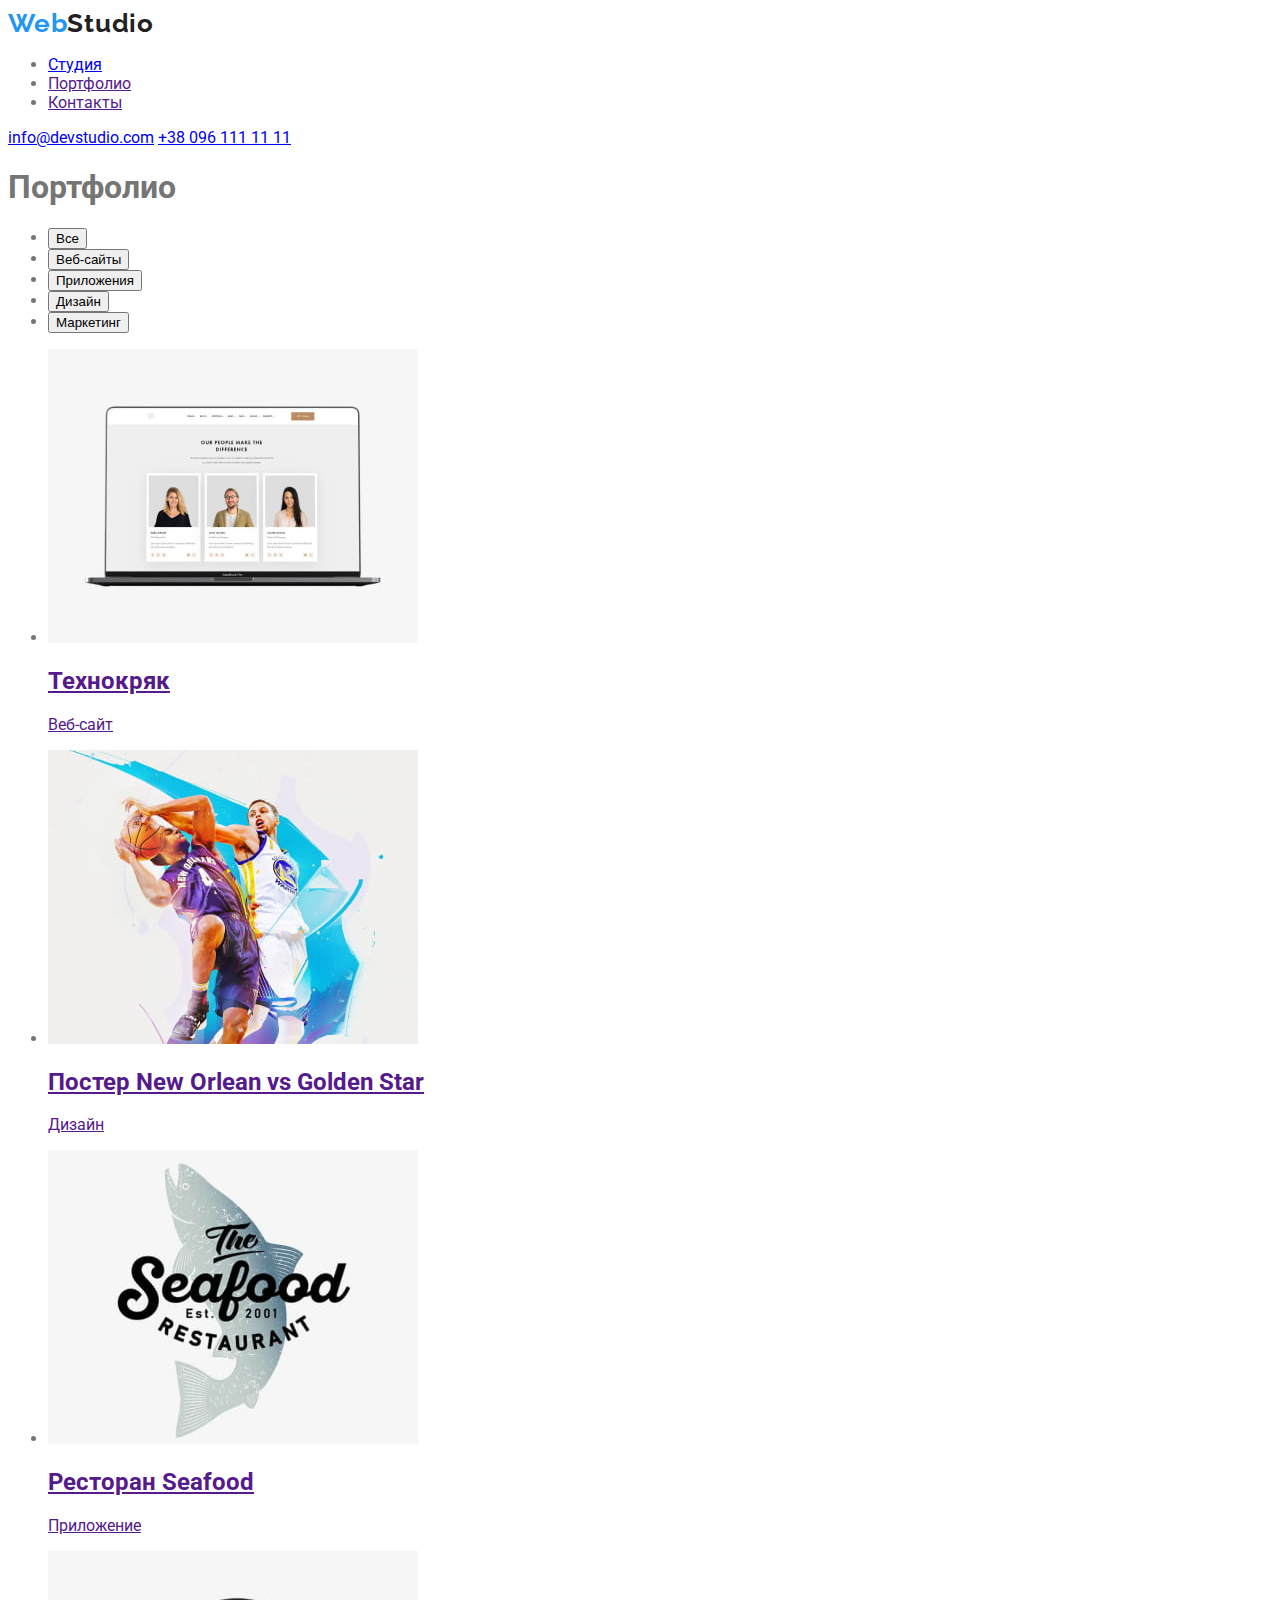
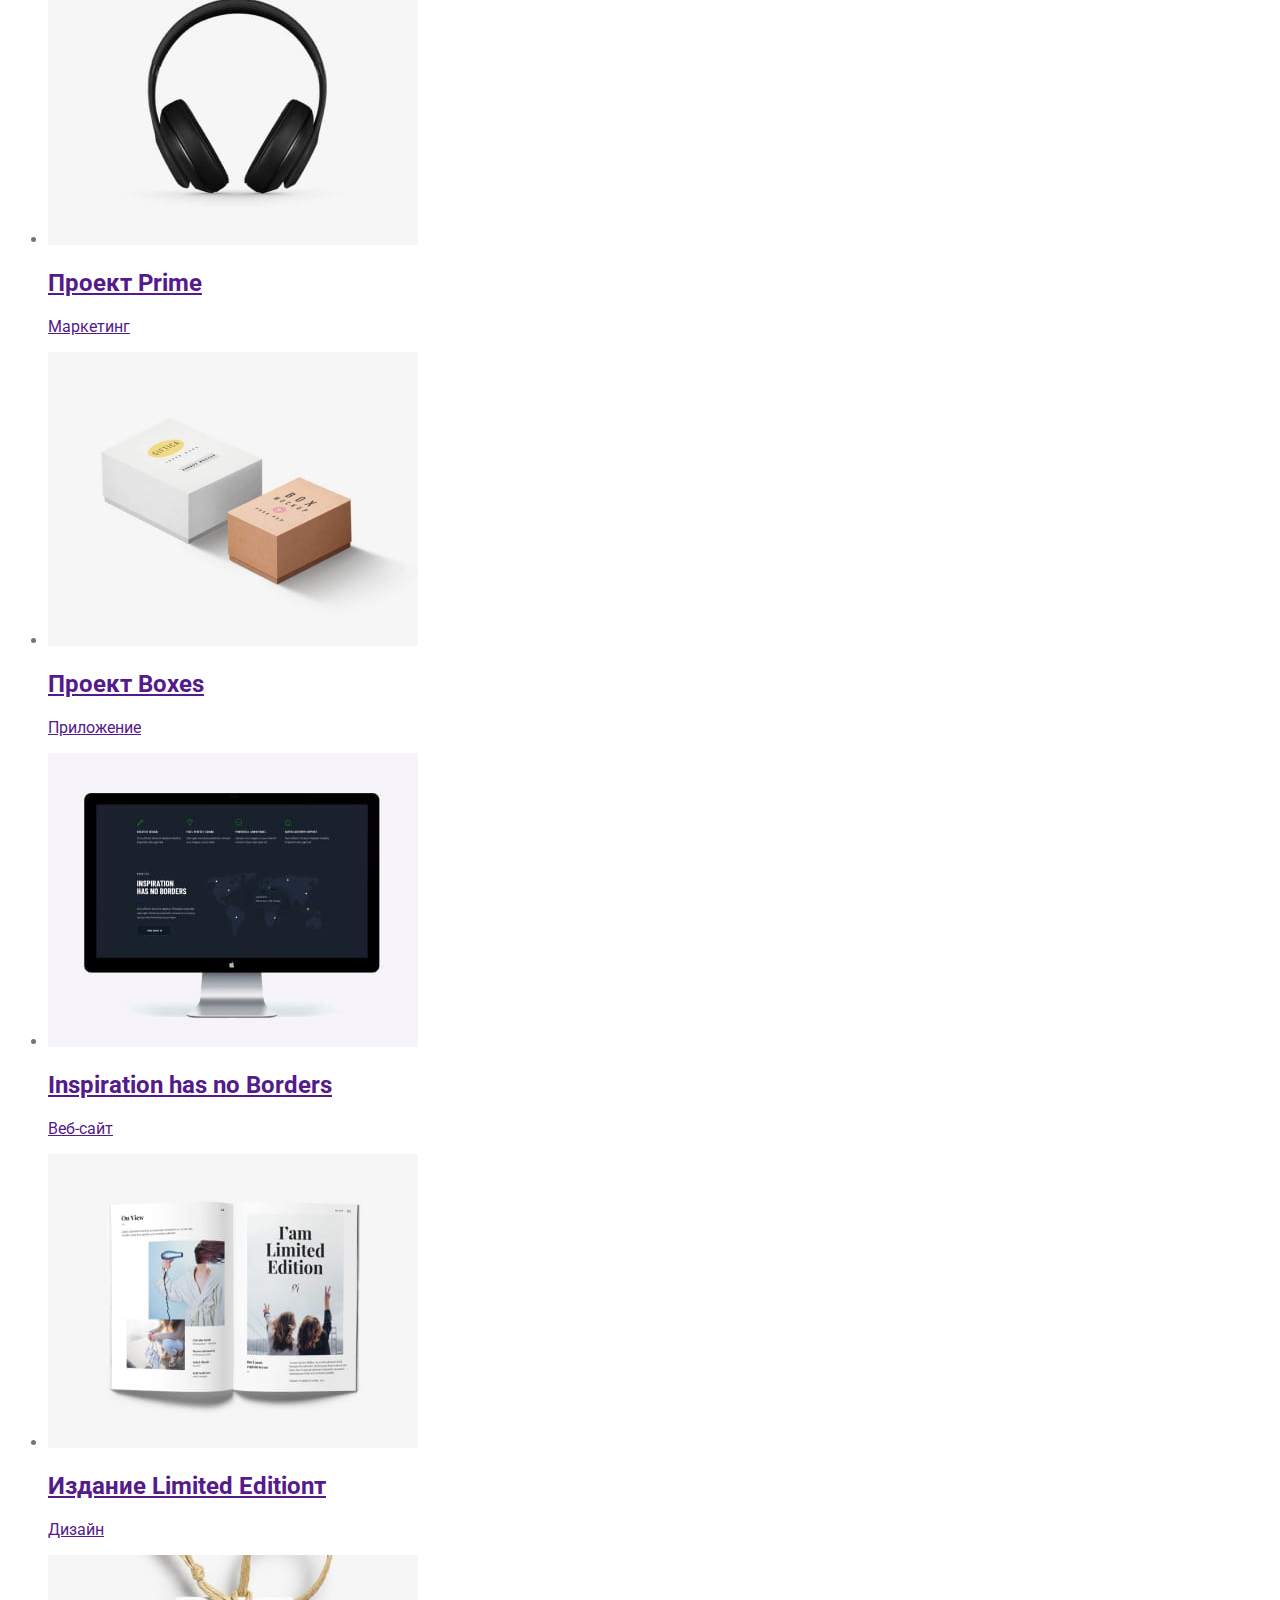
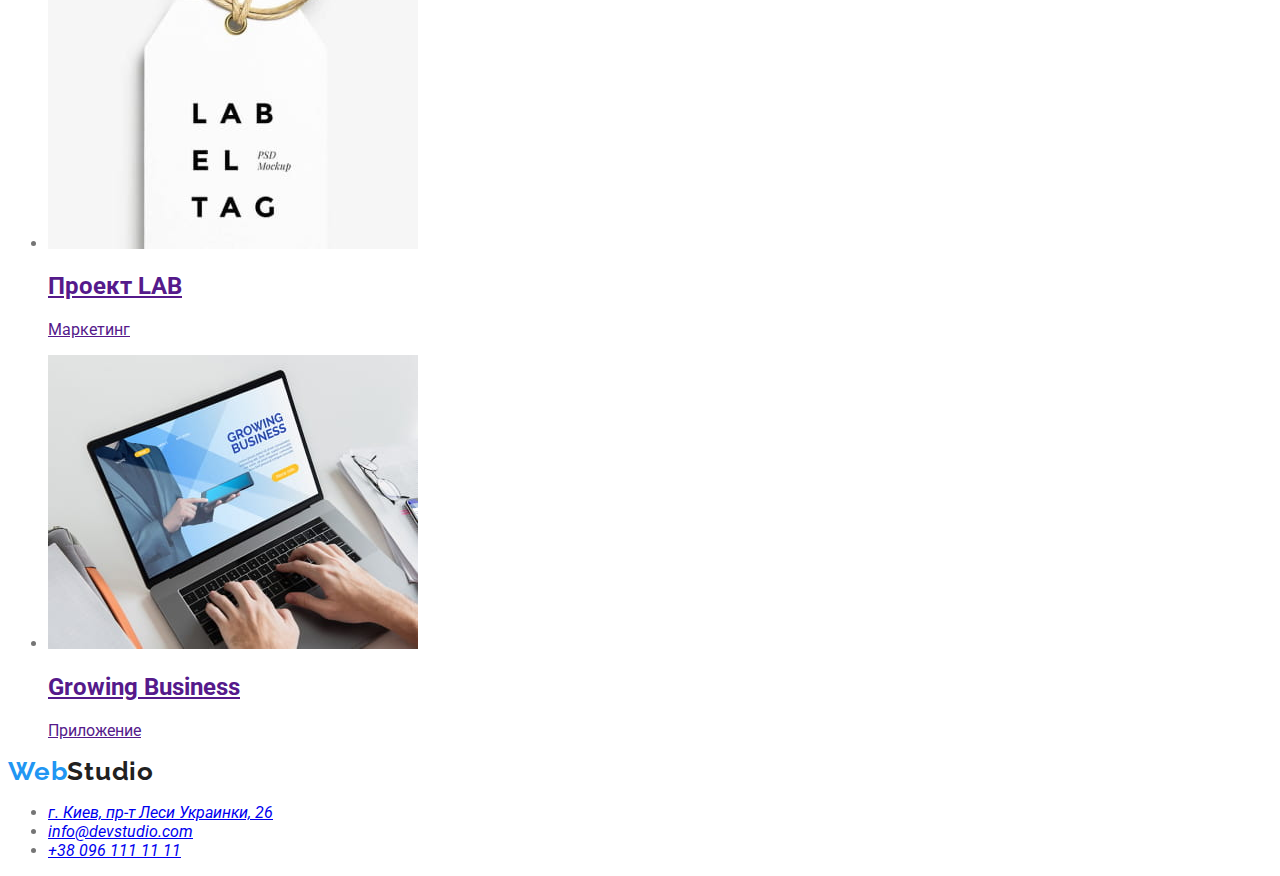
==== portfolio.html @ 2e4c4e7c "hw2 begin" ====
<!DOCTYPE html>
<html lang="ru">

<head>
    <meta charset="UTF-8">
    <meta http-equiv="X-UA-Compatible" content="IE=edge">
    <meta name="viewport" content="width=device-width, initial-scale=1.0">
    <title>Document</title>
    <link
        href="https://fonts.googleapis.com/css2?family=Raleway:wght@700&family=Roboto:wght@400;500;700;900&display=swap"
        rel="stylesheet">
    <link rel="stylesheet" href="./css/styles.css">
</head>

<body>
    <header>
        <a lang="en" href="" class="logo"><span class="logo-accent">Web</span>Studio</a>

        <nav>
            <ul>
                <li>
                    <a href="./index.html">Студия</a>
                </li>
                <li>
                    <a href="">Портфолио</a>
                </li>
                <li>
                    <a href="">Контакты</a>
                </li>
            </ul>
        </nav>
        <a href="mailto:info@devstudio.com">info@devstudio.com</a>
        <a href="tel:+380961111111">+38 096 111 11 11</a>
    </header>
    <main>
        <h1>Портфолио</h1>
        <section>
            <ul>
                <li><button type="button">Все</button></li>
                <li><button type="button">Веб-сайты</button></li>
                <li><button type="button">Приложения</button></li>
                <li><button type="button">Дизайн</button></li>
                <li><button type="button">Маркетинг</button></li>
            </ul>
            <ul>
                <li><a href="">
                        <img src="./images/portfolio1.jpg" alt="Компьютер" width="370" height="294">
                        <h2>Технокряк</h2>
                        <p>Веб-сайт</p>
                        <p></p>
                    </a>
                </li>
                <li><a href="">
                        <img src="./images/portfolio2.jpg" alt="Баскетболисты" width="370" height="294">
                        <h2>Постер New Orlean vs Golden Star</h2>
                        <p>Дизайн</p>
                        <p></p>
                    </a>
                </li>
                <li><a href="">
                        <img src="./images/portfolio3.jpg" alt="Логотип-рыба" width="370" height="294">
                        <h2>Ресторан Seafood</h2>
                        <p>Приложение</p>
                        <p></p>
                    </a>
                </li>
                <li><a href="">
                        <img src="./images/portfolio4.jpg" alt="Наушники" width="370" height="294">
                        <h2>Проект Prime</h2>
                        <p>Маркетинг</p>
                        <p></p>
                    </a>
                </li>
                <li><a href="">
                        <img src="./images/portfolio5.jpg" alt="Две коробки" width="370" height="294">
                        <h2>Проект Boxes</h2>
                        <p>Приложение</p>
                        <p></p>
                    </a>
                </li>
                <li><a href="">
                        <img src="./images/portfolio6.jpg" alt="Монитор" width="370" height="294">
                        <h2>Inspiration has no Borders</h2>
                        <p>Веб-сайт</p>
                        <p></p>
                    </a>
                </li>
                <li><a href="">
                        <img src="./images/portfolio7.jpg" alt="Открытый журнал" width="370" height="294">
                        <h2>Издание Limited Editionт</h2>
                        <p>Дизайн</p>
                        <p></p>
                    </a>
                </li>
                <li><a href="">
                        <img src="./images/portfolio8.jpg" alt="Бирка" width="370" height="294">
                        <h2>Проект LAB</h2>
                        <p>Маркетинг</p>
                        <p></p>
                    </a>
                </li>
                <li><a href="">
                        <img src="./images/portfolio9.jpg" alt="Работа за компьютером" width="370" height="294">
                        <h2>Growing Business</h2>
                        <p>Приложение</p>
                        <p></p>
                    </a>
                </li>
            </ul>
        </section>
    </main>


    <footer>
        <a lang="en" href="" class="logo"><span class="logo-accent">Web</span>Studio</a>
        <address>
            <ul>
                <li><a href="https://goo.gl/maps/Eq5jRLe5XYkMgJvZ7">г. Киев, пр-т Леси Украинки, 26</a></li>
                <li><a href="mailto:info@devstudio.com">info@devstudio.com</a></li>
                <li><a href="tel:+380961111111">+38 096 111 11 11</a></li>
            </ul>
        </address>
    </footer>
    </main>





</body>

</html>
---- css/styles.css ----
/*Цtкт акцент-#2196F3;
цвет заголовков-#212121;
цвет основного текста -#757575;
фон героя-#2F303A
белый фон- #FFFFFF;
цвет-телефон почта-rgba(255, 255, 255, 0.6);
*/

:root {
  --primary-text-color: #757575;
  --title-text-color: #212121;
  --accent-color: #2196f3;
  --main-background-color: #ffffff;
}
body {
  font-family: Roboto, sans-serif;

  background-color: #ffffff;
  color: var(--primary-text-color);
}
/*---Header---*/
.logo {
  font-family: Raleway;
  font-weight: 700;
  font-size: 26px;
  line-height: 1.19;
  letter-spacing: 0.03em;
  background-color: var(--main-background-color);
  color: var(--title-text-color);
  text-decoration: none;
}
.logo-accent {
  color: var(--accent-color);
}
.site-nav-item {
  font-family: inherit;
  font-weight: 500;
  font-size: 14px;
  line-height: 1.2;
  letter-spacing: 0.02em;
  background-color: inherit;
  color: var(--title-text-color);
}
.site-nav-item:hover,
.site-nav-item:focus {
  color: var(--accent-color);
}
.link {
  text-decoration: none;
}
.list {
  list-style: none;
}
.current {
  color: var(--accent-color);
}
.contacts {
  font-family: inherit;

  font-weight: 500;
  font-size: 14px;
  line-height: 1.2;
  letter-spacing: 0.02em;
  background-color: inherit;
  color: var(--primary-text-color);
}
.contacts:hover,
.contacts:focus {
  color: var(--accent-color);
}
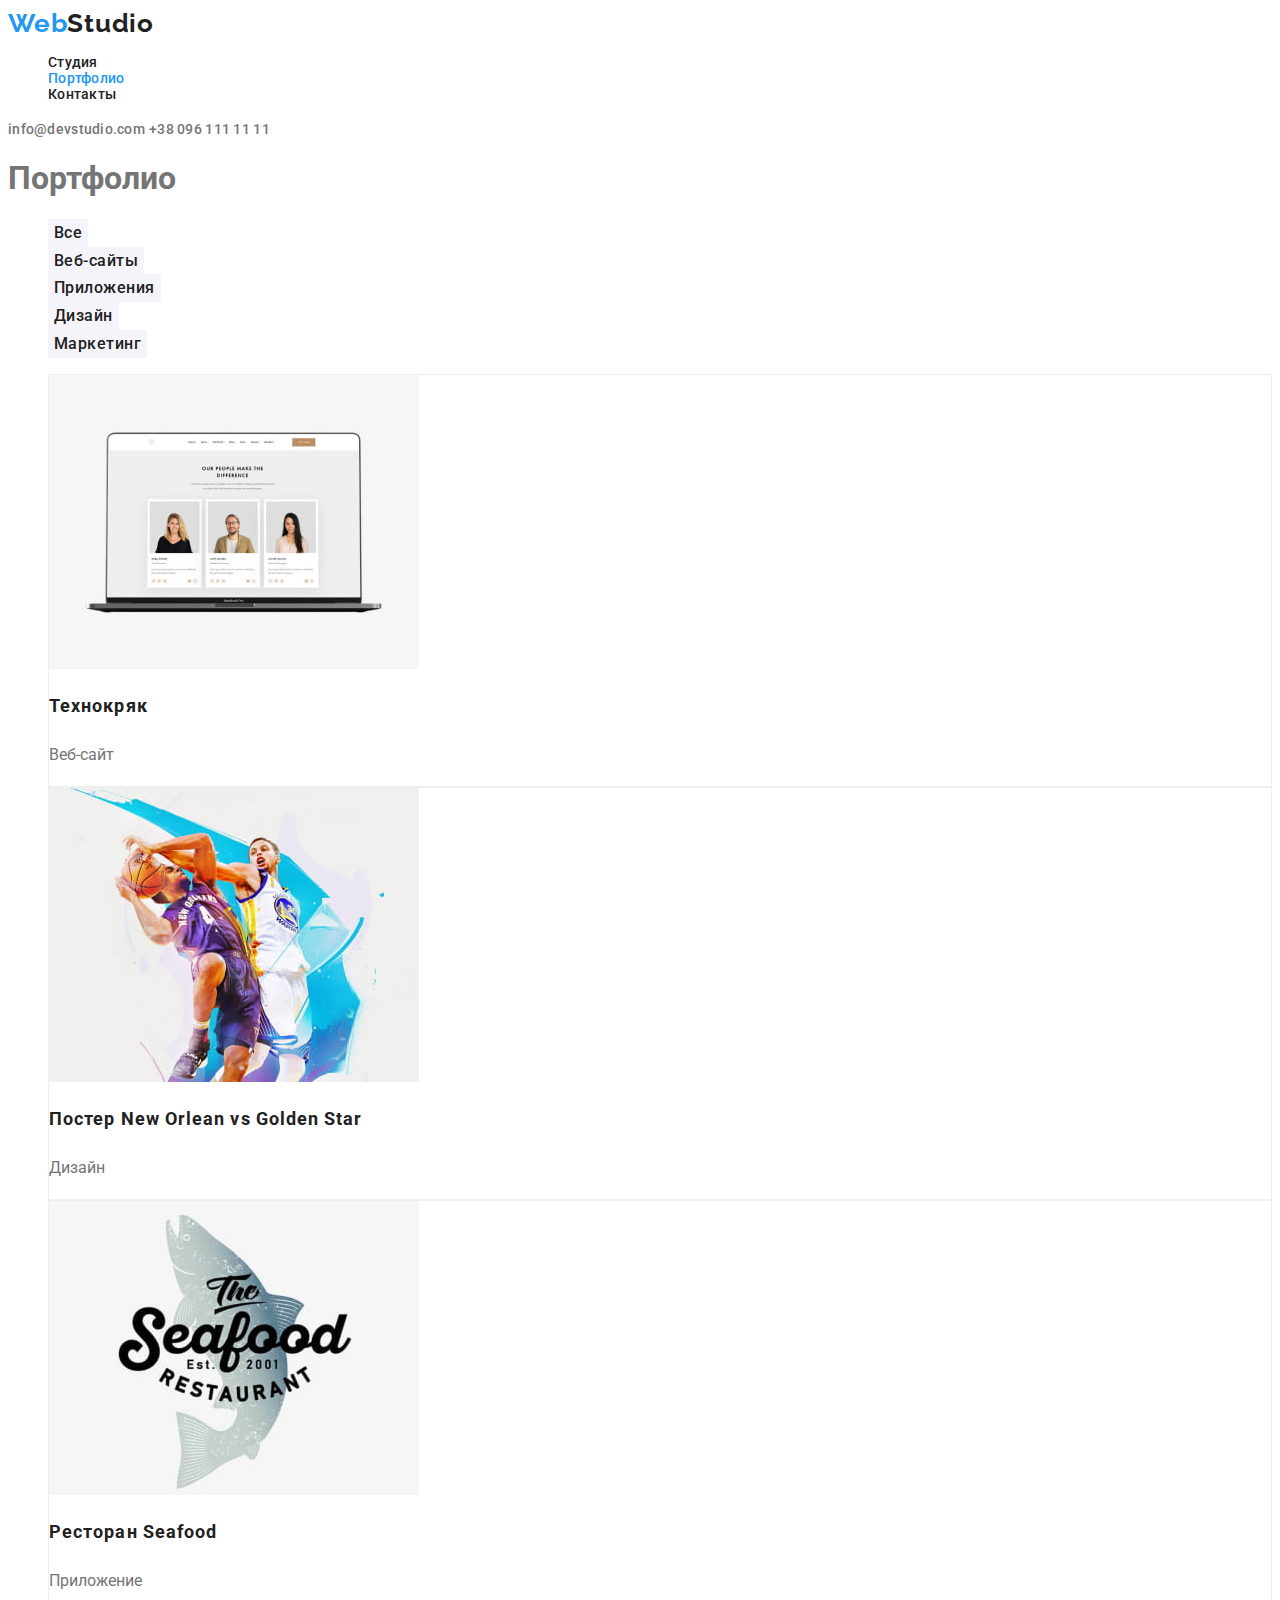
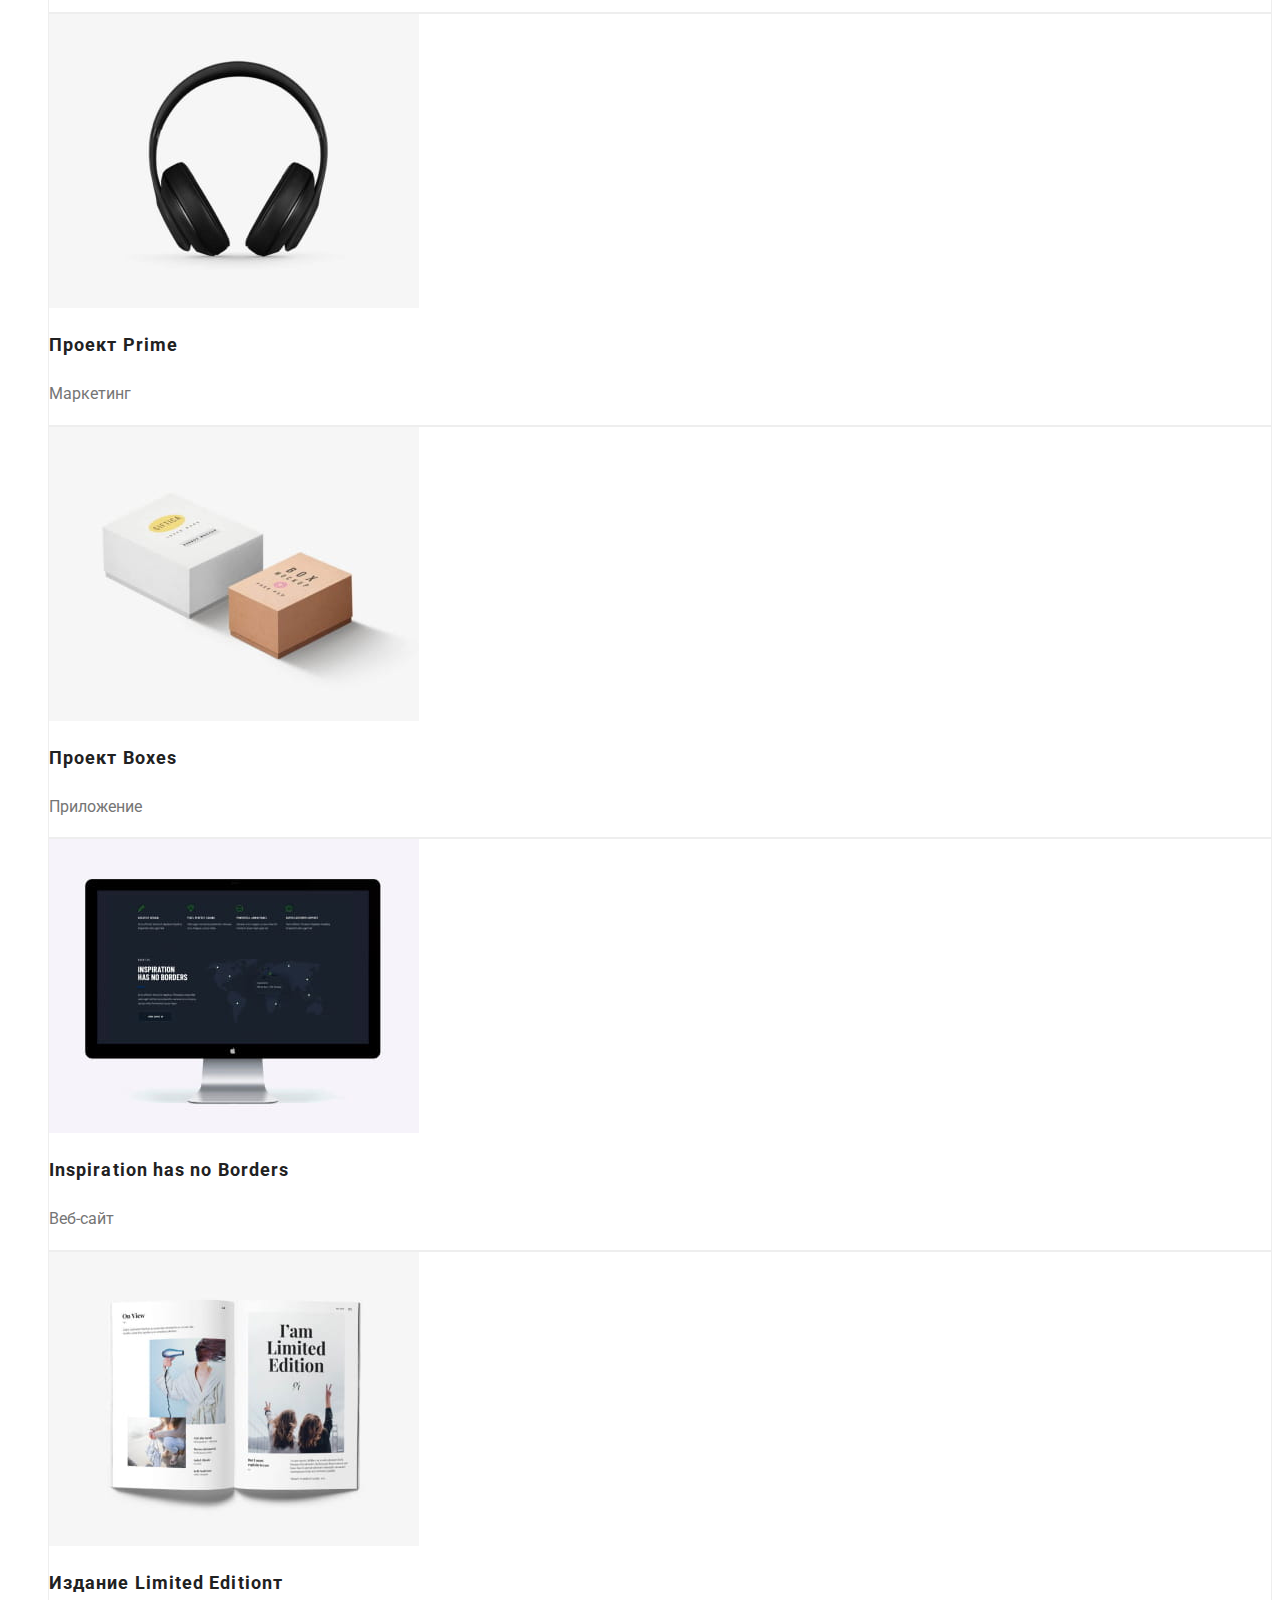
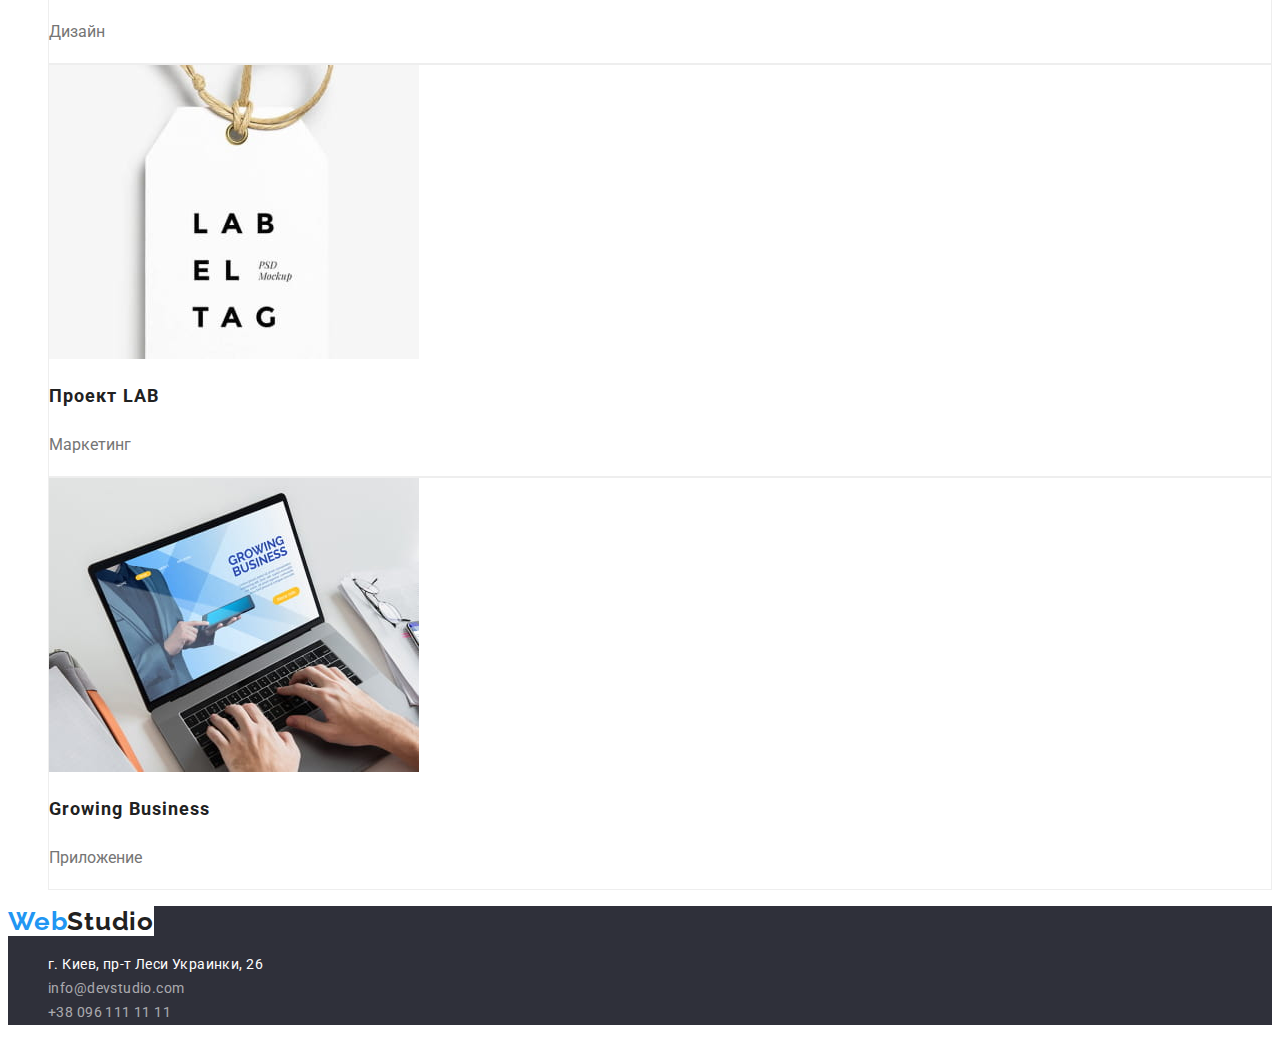
==== commit d7c9f9e6: "hw2 css" ====
--- a/portfolio.html
+++ b/portfolio.html
@@ -13,96 +13,96 @@
 </head>
 
 <body>
-    <header>
+    <header class="page-header">
         <a lang="en" href="" class="logo"><span class="logo-accent">Web</span>Studio</a>
 
         <nav>
-            <ul>
-                <li>
-                    <a href="./index.html">Студия</a>
+            <ul class="site-nav list">
+                <li class="site-nav-item">
+                    <a href="./index.html" class="site-nav-item link ">Студия</a>
                 </li>
-                <li>
-                    <a href="">Портфолио</a>
+                <li class="site-nav-item">
+                    <a href="./portfolio.html" class="site-nav-item link current">Портфолио</a>
                 </li>
-                <li>
-                    <a href="">Контакты</a>
+                <li class="site-nav-item">
+                    <a href="" class="site-nav-item link">Контакты</a>
                 </li>
             </ul>
         </nav>
-        <a href="mailto:info@devstudio.com">info@devstudio.com</a>
-        <a href="tel:+380961111111">+38 096 111 11 11</a>
+        <a href="mailto:info@devstudio.com" class="contacts link">info@devstudio.com</a>
+        <a href="tel:+380961111111" class="contacts link">+38 096 111 11 11</a>
     </header>
     <main>
         <h1>Портфолио</h1>
-        <section>
-            <ul>
-                <li><button type="button">Все</button></li>
-                <li><button type="button">Веб-сайты</button></li>
-                <li><button type="button">Приложения</button></li>
-                <li><button type="button">Дизайн</button></li>
-                <li><button type="button">Маркетинг</button></li>
+        <section class="galery">
+            <ul class="galery-list list">
+                <li class="galery-list-item"><button type="button" class="galery-list-button">Все</button></li>
+                <li class="galery-list-item"><button type="button" class="galery-list-button">Веб-сайты</button></li>
+                <li class="galery-list-item"><button type="button" class="galery-list-button">Приложения</button></li>
+                <li class="galery-list-item"><button type="button" class="galery-list-button">Дизайн</button></li>
+                <li class="galery-list-item"><button type="button" class="galery-list-button">Маркетинг</button></li>
             </ul>
-            <ul>
-                <li><a href="">
+            <ul class="galery-images list">
+                <li class="galery-item"><a href="" class="link">
                         <img src="./images/portfolio1.jpg" alt="Компьютер" width="370" height="294">
-                        <h2>Технокряк</h2>
-                        <p>Веб-сайт</p>
+                        <h2 class="galery-images-name">Технокряк</h2>
+                        <p class="galery-images-description">Веб-сайт</p>
+                        <p></p>
+                    </a>
+                </li class="galery-item">
+                <li class="galery-item"><a href="" class="link">
+                        <img src="./images/portfolio2.jpg" alt="Баскетболисты" width="370" height="294">
+                        <h2 class="galery-images-name">Постер New Orlean vs Golden Star</h2>
+                        <p class="galery-images-description">Дизайн</p>
                         <p></p>
                     </a>
                 </li>
-                <li><a href="">
-                        <img src="./images/portfolio2.jpg" alt="Баскетболисты" width="370" height="294">
-                        <h2>Постер New Orlean vs Golden Star</h2>
-                        <p>Дизайн</p>
+                <li class="galery-item"><a href="" class="link">
+                        <img src="./images/portfolio3.jpg" alt="Логотип-рыба" width="370" height="294">
+                        <h2 class="galery-images-name">Ресторан Seafood</h2>
+                        <p class="galery-images-description">Приложение</p>
                         <p></p>
                     </a>
                 </li>
-                <li><a href="">
-                        <img src="./images/portfolio3.jpg" alt="Логотип-рыба" width="370" height="294">
-                        <h2>Ресторан Seafood</h2>
-                        <p>Приложение</p>
+                <li class="galery-item"><a href="" class="link">
+                        <img src="./images/portfolio4.jpg" alt="Наушники" width="370" height="294">
+                        <h2 class="galery-images-name">Проект Prime</h2>
+                        <p class="galery-images-description">Маркетинг</p>
                         <p></p>
                     </a>
                 </li>
-                <li><a href="">
-                        <img src="./images/portfolio4.jpg" alt="Наушники" width="370" height="294">
-                        <h2>Проект Prime</h2>
-                        <p>Маркетинг</p>
+                <li class="galery-item"><a href="" class="link">
+                        <img src="./images/portfolio5.jpg" alt="Две коробки" width="370" height="294">
+                        <h2 class="galery-images-name">Проект Boxes</h2>
+                        <p class="galery-images-description">Приложение</p>
                         <p></p>
                     </a>
                 </li>
-                <li><a href="">
-                        <img src="./images/portfolio5.jpg" alt="Две коробки" width="370" height="294">
-                        <h2>Проект Boxes</h2>
-                        <p>Приложение</p>
+                <li class="galery-item"><a href="" class="link">
+                        <img src="./images/portfolio6.jpg" alt="Монитор" width="370" height="294">
+                        <h2 class="galery-images-name">Inspiration has no Borders</h2>
+                        <p class="galery-images-description">Веб-сайт</p>
                         <p></p>
                     </a>
                 </li>
-                <li><a href="">
-                        <img src="./images/portfolio6.jpg" alt="Монитор" width="370" height="294">
-                        <h2>Inspiration has no Borders</h2>
-                        <p>Веб-сайт</p>
+                <li class="galery-item"><a href="" class="link">
+                        <img src="./images/portfolio7.jpg" alt="Открытый журнал" width="370" height="294">
+                        <h2 class="galery-images-name">Издание Limited Editionт</h2>
+                        <p class="galery-images-description">Дизайн</p>
                         <p></p>
                     </a>
                 </li>
-                <li><a href="">
-                        <img src="./images/portfolio7.jpg" alt="Открытый журнал" width="370" height="294">
-                        <h2>Издание Limited Editionт</h2>
-                        <p>Дизайн</p>
+                <li class="galery-item"><a href="" class="link">
+                        <img src="./images/portfolio8.jpg" alt="Бирка" width="370" height="294">
+                        <h2 class="galery-images-name">Проект LAB</h2>
+                        <p class="galery-images-description">Маркетинг</p>
                         <p></p>
                     </a>
                 </li>
-                <li><a href="">
-                        <img src="./images/portfolio8.jpg" alt="Бирка" width="370" height="294">
-                        <h2>Проект LAB</h2>
-                        <p>Маркетинг</p>
-                        <p></p>
-                    </a>
-                </li>
-                <li><a href="">
+                <li class="galery-item"><a href="" class="link">
                         <img src="./images/portfolio9.jpg" alt="Работа за компьютером" width="370" height="294">
-                        <h2>Growing Business</h2>
-                        <p>Приложение</p>
+                        <h2 class="galery-images-name">Growing Business</h2>
+                        <p class="galery-images-description">Приложение</p>
                         <p></p>
                     </a>
                 </li>
@@ -111,13 +111,15 @@
     </main>
 
 
-    <footer>
+    <footer class="adress">
         <a lang="en" href="" class="logo"><span class="logo-accent">Web</span>Studio</a>
         <address>
-            <ul>
-                <li><a href="https://goo.gl/maps/Eq5jRLe5XYkMgJvZ7">г. Киев, пр-т Леси Украинки, 26</a></li>
-                <li><a href="mailto:info@devstudio.com">info@devstudio.com</a></li>
-                <li><a href="tel:+380961111111">+38 096 111 11 11</a></li>
+            <ul class="adress-list list">
+                <li><a href="https://goo.gl/maps/Eq5jRLe5XYkMgJvZ7" class="adress-item map link">г. Киев, пр-т Леси
+                        Украинки,
+                        26</a></li>
+                <li><a href="mailto:info@devstudio.com" class="adress-item link">info@devstudio.com</a></li>
+                <li><a href="tel:+380961111111" class="adress-item link">+38 096 111 11 11</a></li>
             </ul>
         </address>
     </footer>
--- a/css/styles.css
+++ b/css/styles.css
@@ -1,9 +1,9 @@
-/*Цtкт акцент-#2196F3;
+/*Цвет акцент-#2196F3;
 цвет заголовков-#212121;
 цвет основного текста -#757575;
 фон героя-#2F303A
 белый фон- #FFFFFF;
-цвет-телефон почта-rgba(255, 255, 255, 0.6);
+
 */
 
 :root {
@@ -14,10 +14,17 @@
 }
 body {
   font-family: Roboto, sans-serif;
-
   background-color: #ffffff;
   color: var(--primary-text-color);
 }
+
+.link {
+  text-decoration: none;
+}
+.list {
+  list-style: none;
+}
+
 /*---Header---*/
 .logo {
   font-family: Raleway;
@@ -25,7 +32,7 @@
   font-size: 26px;
   line-height: 1.19;
   letter-spacing: 0.03em;
-  background-color: var(--main-background-color);
+  background-color: #ffffff;
   color: var(--title-text-color);
   text-decoration: none;
 }
@@ -36,7 +43,7 @@
   font-family: inherit;
   font-weight: 500;
   font-size: 14px;
-  line-height: 1.2;
+  line-height: 1.14;
   letter-spacing: 0.02em;
   background-color: inherit;
   color: var(--title-text-color);
@@ -45,21 +52,15 @@
 .site-nav-item:focus {
   color: var(--accent-color);
 }
-.link {
-  text-decoration: none;
-}
-.list {
-  list-style: none;
-}
+
 .current {
   color: var(--accent-color);
 }
 .contacts {
   font-family: inherit;
-
   font-weight: 500;
   font-size: 14px;
-  line-height: 1.2;
+  line-height: 1.14;
   letter-spacing: 0.02em;
   background-color: inherit;
   color: var(--primary-text-color);
@@ -68,3 +69,128 @@
 .contacts:focus {
   color: var(--accent-color);
 }
+
+/*---Hero---*/
+.hero,
+.adress {
+  background-color: #2f303a;
+}
+.main-title {
+  font-weight: 900;
+  font-size: 44px;
+  line-height: 1.36;
+  text-align: center;
+  letter-spacing: 0.06em;
+  text-transform: uppercase;
+  color: #ffffff;
+}
+.main-button {
+  font-family: inherit;
+  font-weight: 700;
+  font-size: 16px;
+  line-height: 1.87;
+  display: flex;
+  align-items: center;
+  text-align: center;
+  letter-spacing: 0.06em;
+  background-color: var(--accent-color);
+  color: #ffffff;
+}
+/*---Main-text---*/
+.text,
+.member-list-description {
+  background-color: var(--main-background-color);
+}
+.main-text-themes {
+  font-weight: 700;
+  font-size: 14px;
+  line-height: 1.14px;
+  letter-spacing: 0.03em;
+  text-transform: uppercase;
+  color: var(--title-text-color);
+}
+.main-text-features {
+  font-weight: 400;
+  font-size: 14px;
+  line-height: 1.71;
+  letter-spacing: 0.03em;
+}
+.description-title,
+.members-team {
+  font-weight: 700;
+  font-size: 36px;
+  line-height: 1.17;
+  text-align: center;
+  letter-spacing: 0.03em;
+  color: var(--title-text-color);
+}
+.members {
+  background-color: #f5f4fa;
+}
+.members-name {
+  font-weight: 500;
+  font-size: 16px;
+  line-height: 1.19;
+  text-align: center;
+  letter-spacing: 0.03em;
+  color: var(--title-text-color);
+}
+.members-profession {
+  font-weight: 400;
+  font-size: 16px;
+  line-height: 1.19;
+  text-align: center;
+  letter-spacing: 0.03em;
+}
+/*---Footer---*/
+.adress-item {
+  font-family: Roboto, sans-serif;
+  font-style: normal;
+  font-weight: 400;
+  font-size: 14px;
+  line-height: 1.71;
+  letter-spacing: 0.03em;
+  color: rgba(255, 255, 255, 0.6);
+}
+.map {
+  color: #ffffff;
+}
+
+/*---Portfolio---*/
+
+.galery-list-button:hover,
+.galery-list-buttons:focus {
+  background-color: var(--accent-color);
+  color: #ffffff;
+}
+.galery-list-button {
+  font-family: Roboto, sans-serif;
+  font-weight: 500;
+  font-size: 16px;
+  line-height: 1.62;
+  text-align: center;
+  letter-spacing: 0.03em;
+  background-color: #f5f4fa;
+  color: var(--title-text-color);
+  border: 0;
+}
+
+.galery-images-name {
+  font-family: Roboto, sans-serif;
+  font-weight: 700;
+  font-size: 18px;
+  line-height: 2;
+  letter-spacing: 0.06em;
+  color: var(--title-text-color);
+}
+.galery-images-description {
+  font-family: Roboto, sans-serif;
+  font-weight: 400;
+  font-size: 16px;
+  line-height: 1.87;
+  color: var(--primary-text-color);
+}
+.galery-item {
+  border: 1px solid #eeeeee;
+  box-sizing: border-box;
+}
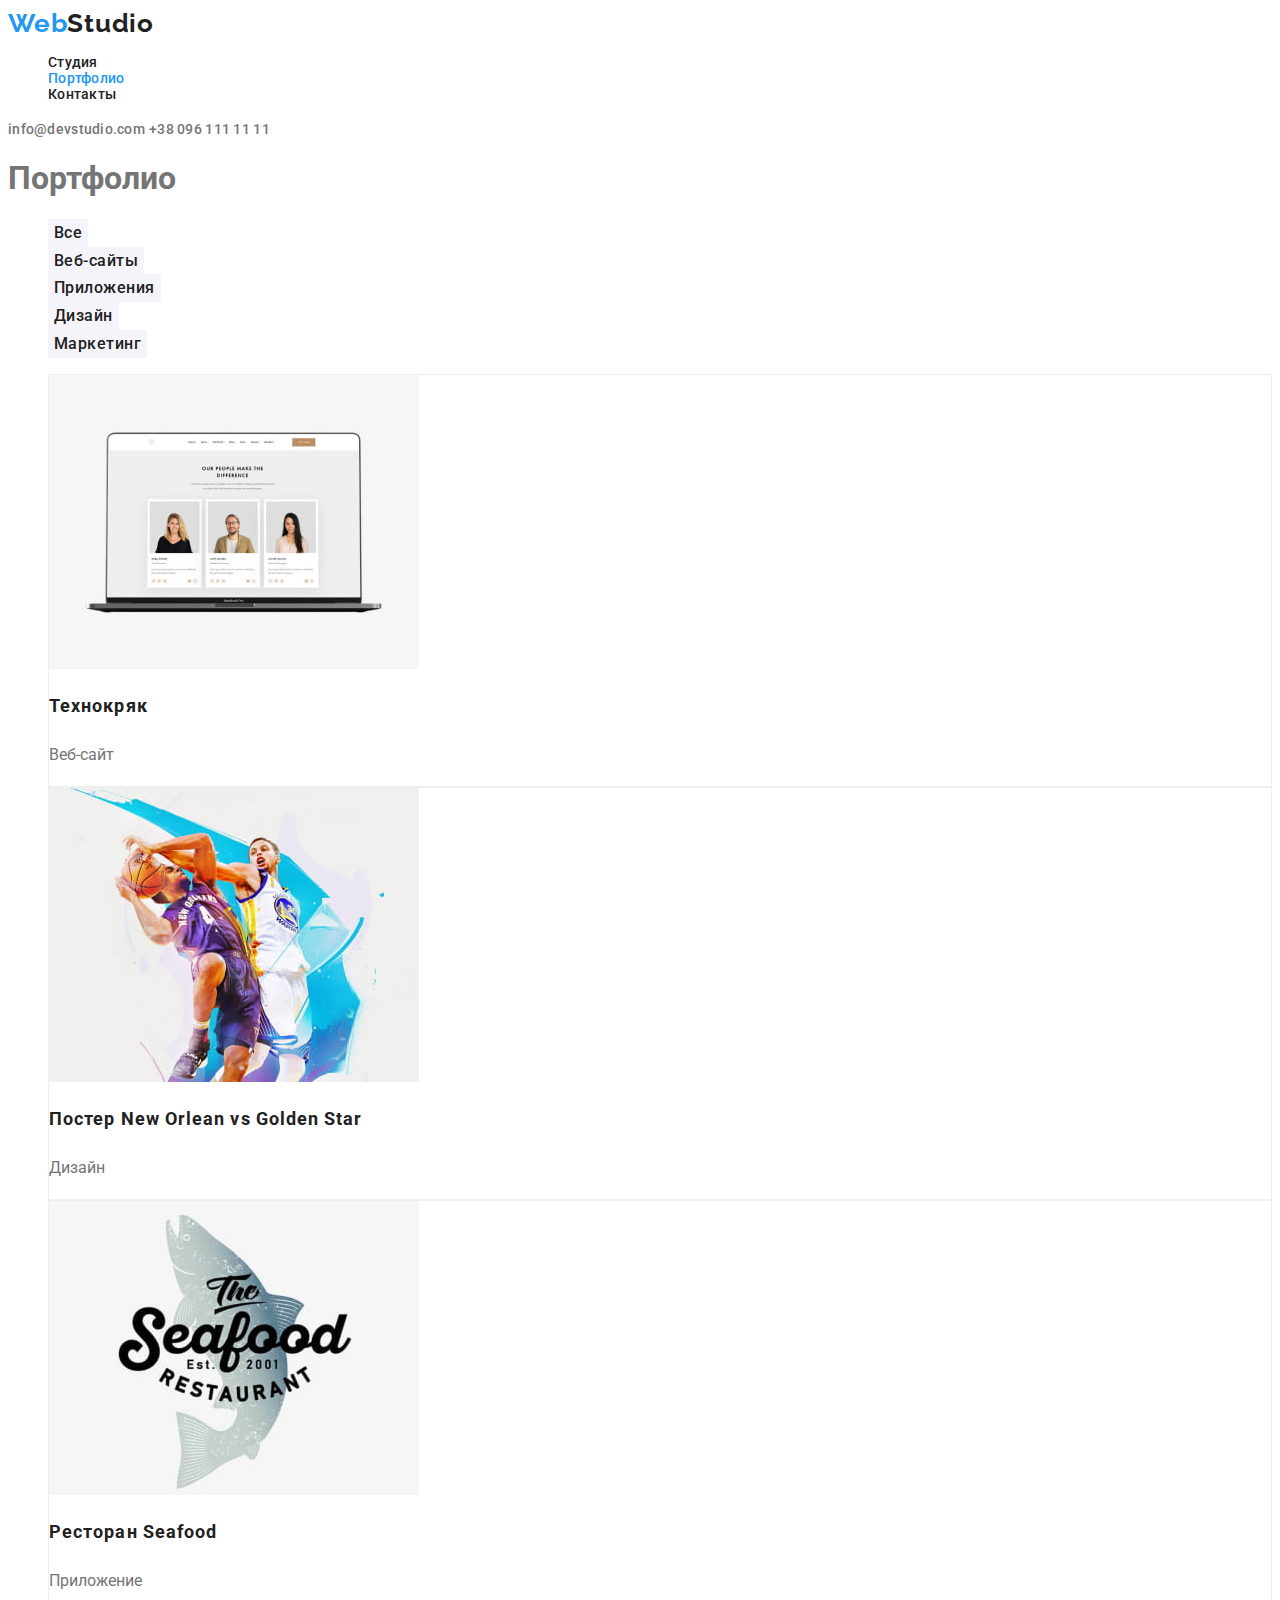
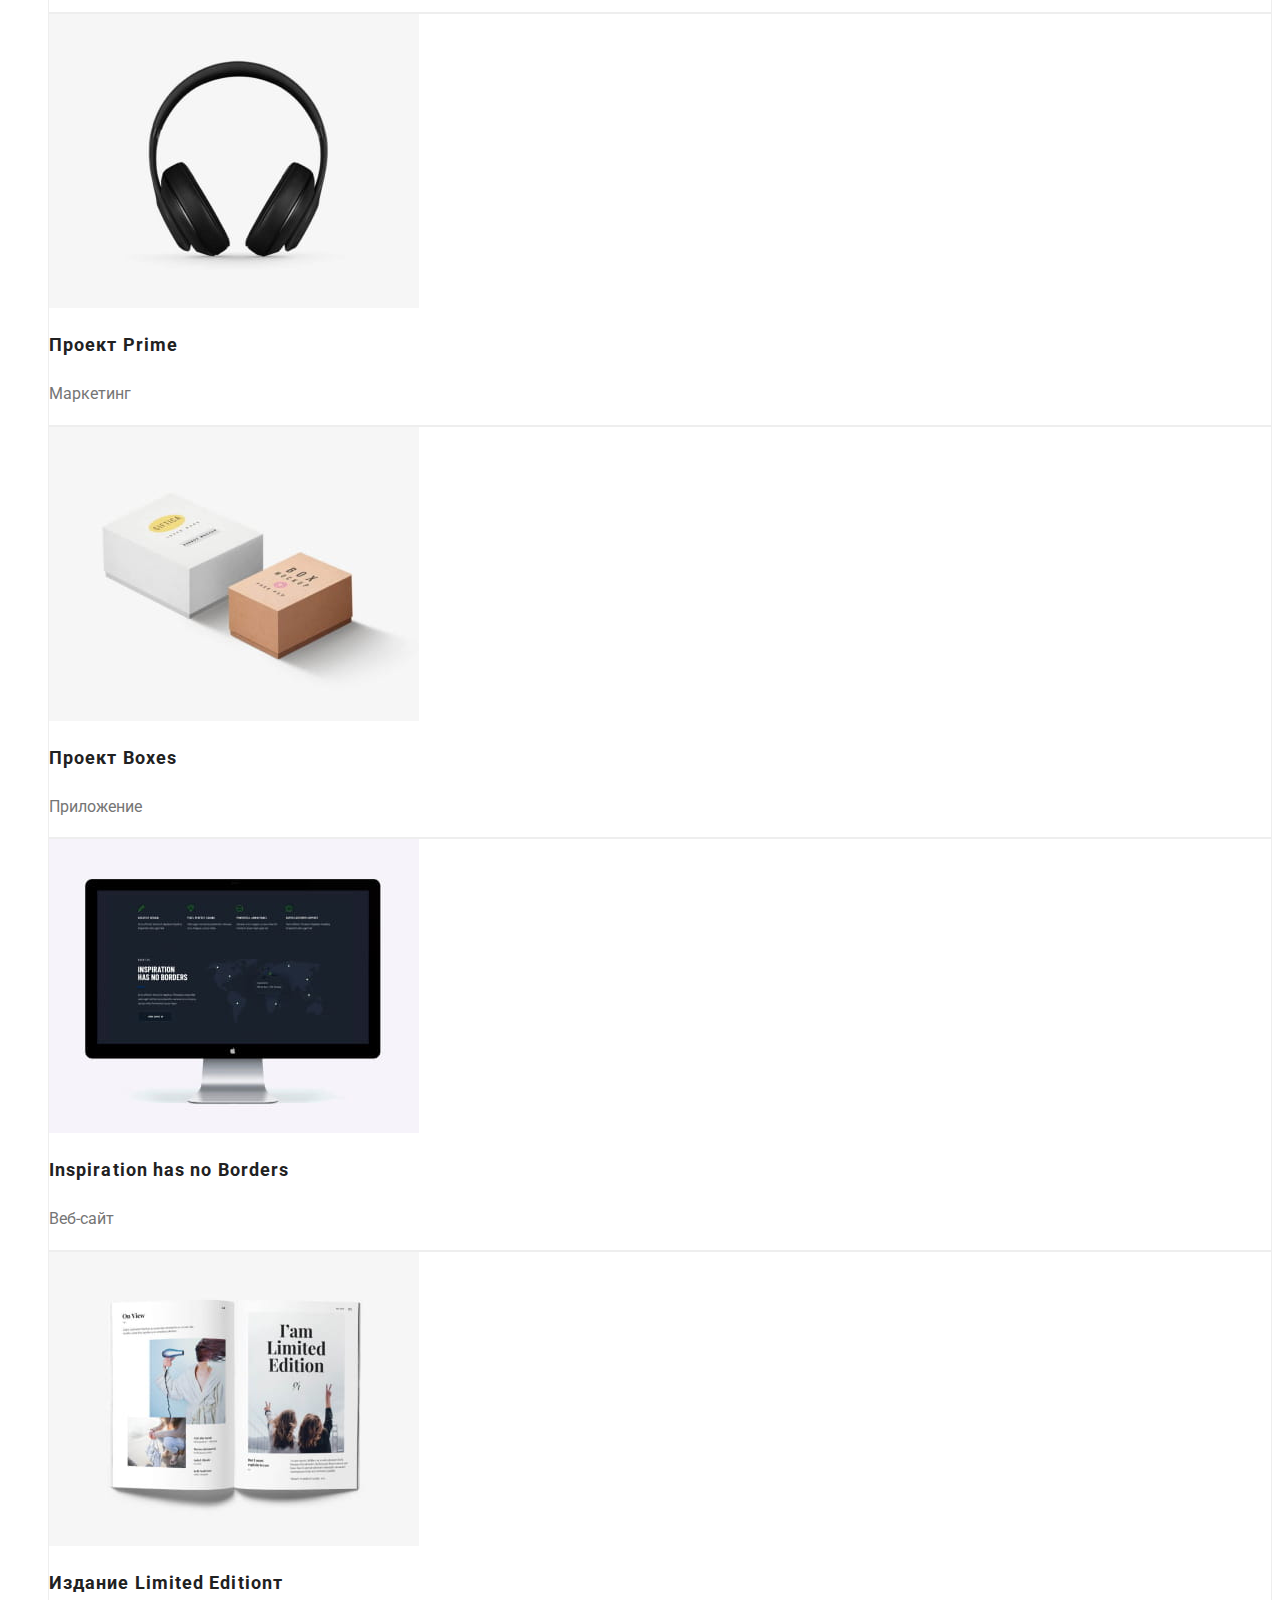
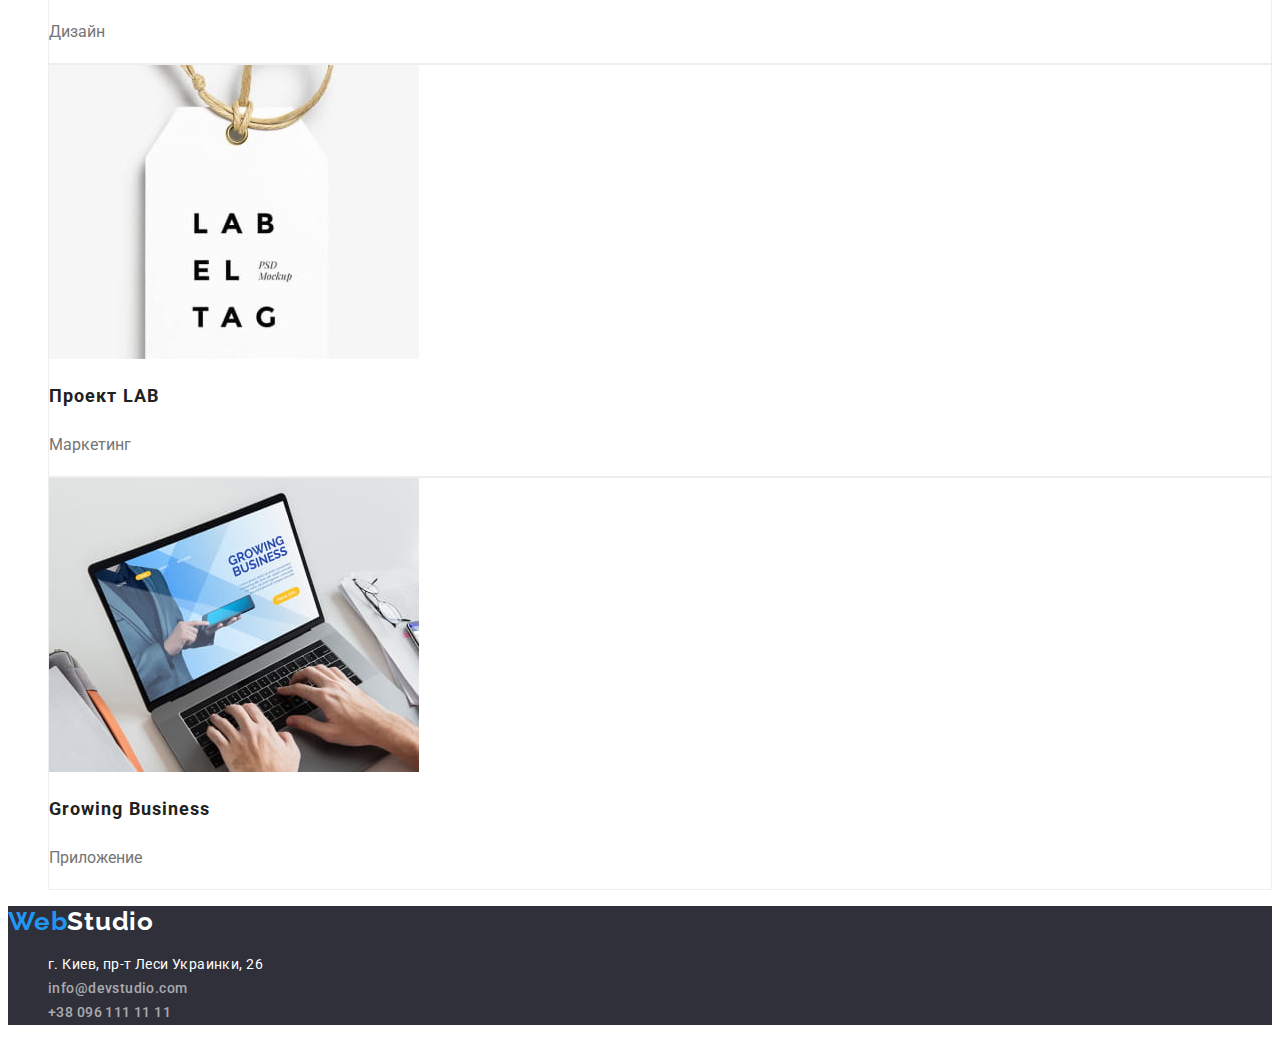
==== commit fe0674f7: "hw2 ccs4" ====
--- a/portfolio.html
+++ b/portfolio.html
@@ -112,14 +112,15 @@
 
 
     <footer class="adress">
-        <a lang="en" href="" class="logo"><span class="logo-accent">Web</span>Studio</a>
+        <a lang="en" href="" class="logo logo-footer"><span class="logo-accent">Web</span>Studio</a>
         <address>
             <ul class="adress-list list">
-                <li><a href="https://goo.gl/maps/Eq5jRLe5XYkMgJvZ7" class="adress-item map link">г. Киев, пр-т Леси
+                <li><a href="https://goo.gl/maps/Eq5jRLe5XYkMgJvZ7" class="adress-item map link">г. Киев, пр-т
+                        Леси
                         Украинки,
                         26</a></li>
-                <li><a href="mailto:info@devstudio.com" class="adress-item link">info@devstudio.com</a></li>
-                <li><a href="tel:+380961111111" class="adress-item link">+38 096 111 11 11</a></li>
+                <li><a href="mailto:info@devstudio.com" class="adress-item contacts link">info@devstudio.com</a></li>
+                <li><a href="tel:+380961111111" class="adress-item contacts link">+38 096 111 11 11</a></li>
             </ul>
         </address>
     </footer>
--- a/css/styles.css
+++ b/css/styles.css
@@ -1,11 +1,3 @@
-/*Цвет акцент-#2196F3;
-цвет заголовков-#212121;
-цвет основного текста -#757575;
-фон героя-#2F303A
-белый фон- #FFFFFF;
-
-*/
-
 :root {
   --primary-text-color: #757575;
   --title-text-color: #212121;
@@ -14,7 +6,7 @@
 }
 body {
   font-family: Roboto, sans-serif;
-  background-color: #ffffff;
+  background-color: var(--main-background-color);
   color: var(--primary-text-color);
 }
 
@@ -27,12 +19,12 @@
 
 /*---Header---*/
 .logo {
-  font-family: Raleway;
+  font-family: Raleway, sans-serif;
   font-weight: 700;
   font-size: 26px;
   line-height: 1.19;
   letter-spacing: 0.03em;
-  background-color: #ffffff;
+  background-color: var(--main-background-color);
   color: var(--title-text-color);
   text-decoration: none;
 }
@@ -40,7 +32,6 @@
   color: var(--accent-color);
 }
 .site-nav-item {
-  font-family: inherit;
   font-weight: 500;
   font-size: 14px;
   line-height: 1.14;
@@ -57,7 +48,6 @@
   color: var(--accent-color);
 }
 .contacts {
-  font-family: inherit;
   font-weight: 500;
   font-size: 14px;
   line-height: 1.14;
@@ -85,7 +75,7 @@
   color: #ffffff;
 }
 .main-button {
-  font-family: inherit;
+  font-family: Roboto, sans-serif;
   font-weight: 700;
   font-size: 16px;
   line-height: 1.87;
@@ -95,7 +85,9 @@
   letter-spacing: 0.06em;
   background-color: var(--accent-color);
   color: #ffffff;
+  cursor: pointer;
 }
+
 /*---Main-text---*/
 .text,
 .member-list-description {
@@ -104,13 +96,12 @@
 .main-text-themes {
   font-weight: 700;
   font-size: 14px;
-  line-height: 1.14px;
+  line-height: 1.14;
   letter-spacing: 0.03em;
   text-transform: uppercase;
   color: var(--title-text-color);
 }
 .main-text-features {
-  font-weight: 400;
   font-size: 14px;
   line-height: 1.71;
   letter-spacing: 0.03em;
@@ -136,7 +127,6 @@
   color: var(--title-text-color);
 }
 .members-profession {
-  font-weight: 400;
   font-size: 16px;
   line-height: 1.19;
   text-align: center;
@@ -144,9 +134,7 @@
 }
 /*---Footer---*/
 .adress-item {
-  font-family: Roboto, sans-serif;
   font-style: normal;
-  font-weight: 400;
   font-size: 14px;
   line-height: 1.71;
   letter-spacing: 0.03em;
@@ -156,12 +144,18 @@
   color: #ffffff;
 }
 
+.logo-footer {
+  color: #ffffff;
+  background-color: #2f303a;
+}
+
 /*---Portfolio---*/
 
 .galery-list-button:hover,
 .galery-list-buttons:focus {
   background-color: var(--accent-color);
   color: #ffffff;
+  cursor: pointer;
 }
 .galery-list-button {
   font-family: Roboto, sans-serif;
@@ -176,7 +170,6 @@
 }
 
 .galery-images-name {
-  font-family: Roboto, sans-serif;
   font-weight: 700;
   font-size: 18px;
   line-height: 2;
@@ -184,8 +177,6 @@
   color: var(--title-text-color);
 }
 .galery-images-description {
-  font-family: Roboto, sans-serif;
-  font-weight: 400;
   font-size: 16px;
   line-height: 1.87;
   color: var(--primary-text-color);
